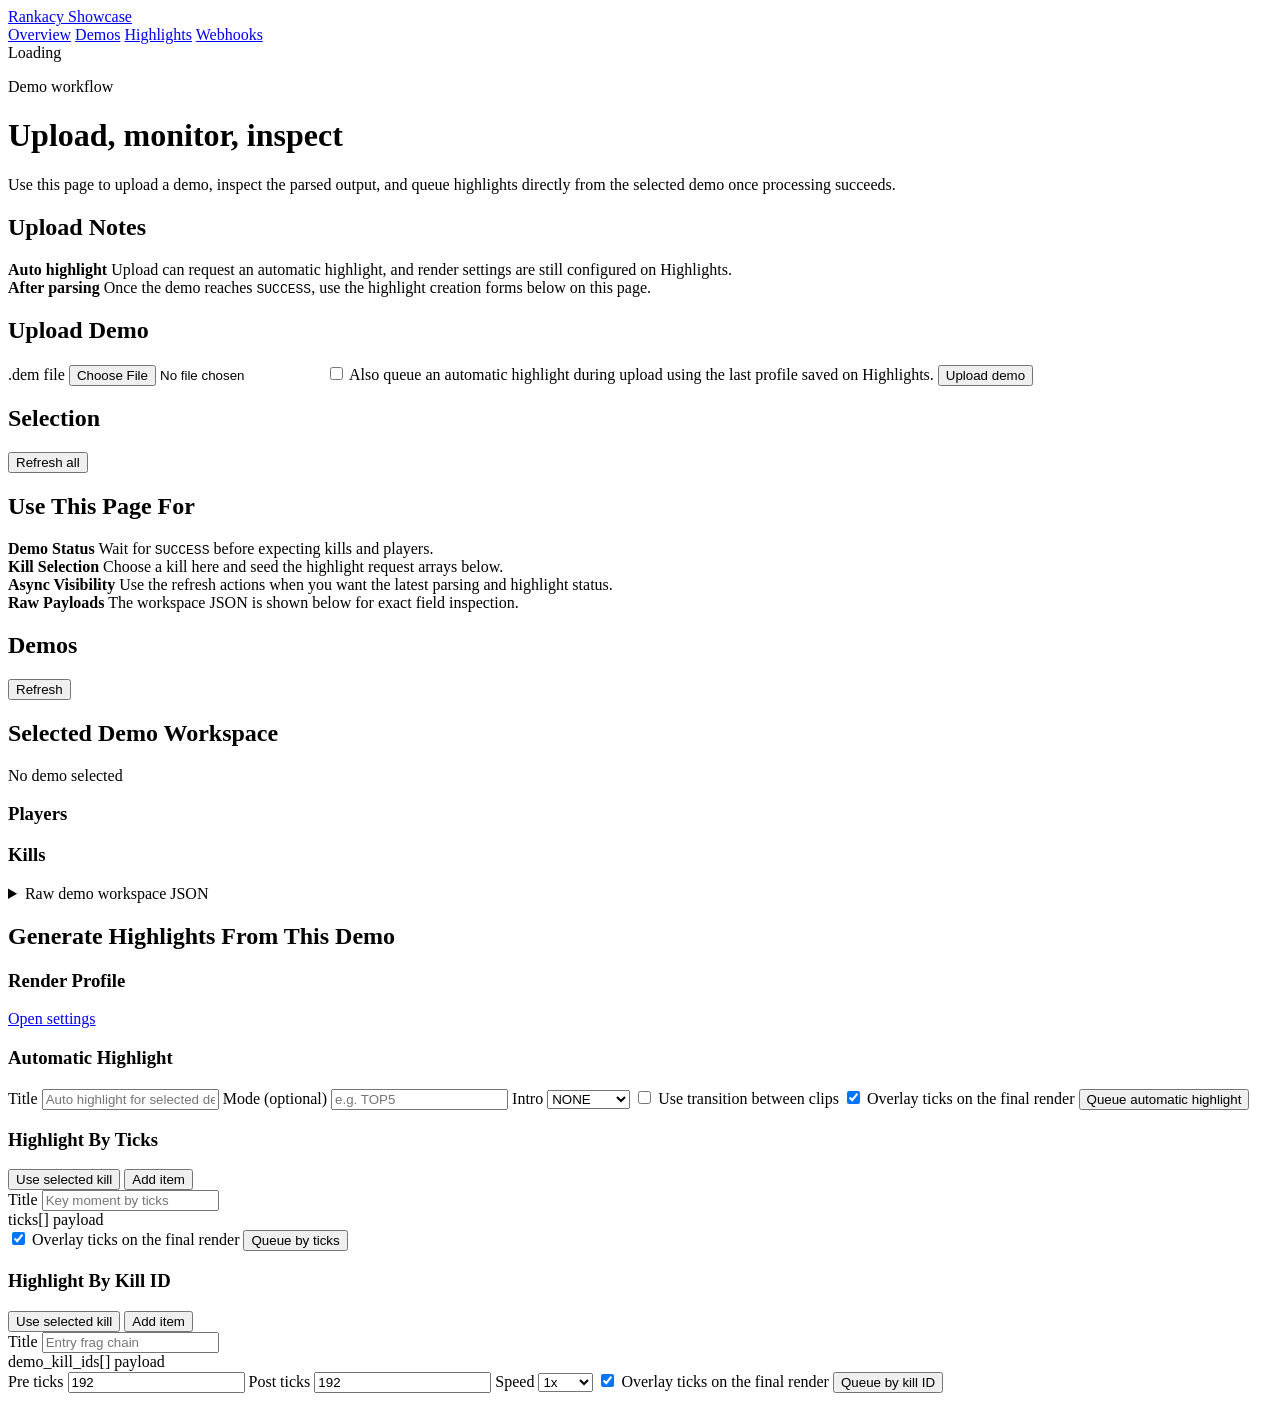
==== app/static/demos.html @ 89836bbf "feat(RAN-8433): init the application" ====
<!DOCTYPE html>
<html lang="en">
  <head>
    <meta charset="utf-8" />
    <meta name="viewport" content="width=device-width, initial-scale=1" />
    <title>Rankacy Demo Processing</title>
    <link rel="stylesheet" href="/static/app.css" />
    <script defer src="/static/app.js"></script>
  </head>
  <body data-page="demos">
    <div class="backdrop backdrop-one"></div>
    <div class="backdrop backdrop-two"></div>
    <main class="shell">
      <nav class="site-nav reveal">
        <a class="brand-mark" href="/">Rankacy Showcase</a>
        <div class="nav-links">
          <a class="nav-link" href="/">Overview</a>
          <a class="nav-link is-active" href="/demos">Demos</a>
          <a class="nav-link" href="/highlights">Highlights</a>
          <a class="nav-link" href="/webhooks">Webhooks</a>
        </div>
        <div class="nav-meta">
          <span class="pill" id="nav-health-pill">Loading</span>
        </div>
      </nav>

      <header class="page-header reveal">
        <p class="eyebrow">Demo workflow</p>
        <h1>Upload, monitor, inspect</h1>
        <p class="lead">
          Use this page to upload a demo, inspect the parsed output, and queue highlights directly from the selected demo once processing succeeds.
        </p>
      </header>

      <section class="grid grid-two reveal">
        <article class="panel">
          <div class="panel-header">
            <h2>Upload Notes</h2>
          </div>
          <div class="summary-grid">
            <div class="summary-box">
              <strong>Auto highlight</strong>
              <span>Upload can request an automatic highlight, and render settings are still configured on Highlights.</span>
            </div>
            <div class="summary-box">
              <strong>After parsing</strong>
              <span>Once the demo reaches <code>SUCCESS</code>, use the highlight creation forms below on this page.</span>
            </div>
          </div>
        </article>

        <article class="panel">
          <div class="panel-header">
            <h2>Upload Demo</h2>
          </div>
          <form id="upload-form" class="stack">
            <label>
              <span>.dem file</span>
              <input id="demo-file" name="file" type="file" accept=".dem" required />
            </label>
            <label class="checkbox">
              <input id="generate-auto-highlight" name="generate_auto_highlight" type="checkbox" />
              <span>Also queue an automatic highlight during upload using the last profile saved on Highlights.</span>
            </label>
            <button class="primary-button" id="upload-submit" type="submit">Upload demo</button>
          </form>
        </article>
      </section>

      <section class="grid grid-two reveal">
        <article class="panel">
          <div class="panel-header">
            <h2>Selection</h2>
            <button class="mini-button" data-action="refresh-dashboard" type="button">Refresh all</button>
          </div>
          <div id="session-summary" class="stack"></div>
        </article>

        <article class="panel">
          <div class="panel-header">
            <h2>Use This Page For</h2>
          </div>
          <div class="summary-grid">
            <div class="summary-box">
              <strong>Demo Status</strong>
              <span>Wait for <code>SUCCESS</code> before expecting kills and players.</span>
            </div>
            <div class="summary-box">
              <strong>Kill Selection</strong>
              <span>Choose a kill here and seed the highlight request arrays below.</span>
            </div>
            <div class="summary-box">
              <strong>Async Visibility</strong>
              <span>Use the refresh actions when you want the latest parsing and highlight status.</span>
            </div>
            <div class="summary-box">
              <strong>Raw Payloads</strong>
              <span>The workspace JSON is shown below for exact field inspection.</span>
            </div>
          </div>
        </article>
      </section>

      <section class="panel reveal">
        <div class="panel-header">
          <h2>Demos</h2>
          <button class="mini-button" data-action="refresh-demos" type="button">Refresh</button>
        </div>
        <div id="demos-list"></div>
      </section>

      <section class="panel reveal">
        <div class="panel-header">
          <h2>Selected Demo Workspace</h2>
          <span class="pill" id="selected-demo-status">No demo selected</span>
        </div>
        <div id="demo-summary" class="stack"></div>
        <div class="workspace-grid workspace-grid-wide">
          <section class="workspace-column">
            <div class="workspace-section-head">
              <h3>Players</h3>
            </div>
            <div id="players-list"></div>
          </section>
          <section class="workspace-column">
            <div class="workspace-section-head">
              <h3>Kills</h3>
            </div>
            <div id="kills-list"></div>
          </section>
        </div>
        <details class="json-block">
          <summary>Raw demo workspace JSON</summary>
          <pre id="demo-raw"></pre>
        </details>
      </section>

      <section class="panel reveal">
        <div class="panel-header">
          <h2>Generate Highlights From This Demo</h2>
        </div>
        <div class="highlight-builder-layout">
          <article class="subtle-card form-card">
            <div class="panel-header">
              <h3>Render Profile</h3>
              <a class="mini-button" href="/highlights">Open settings</a>
            </div>
            <div id="demo-render-profile-summary" class="stack"></div>
          </article>

          <div class="highlight-request-grid">
            <article class="subtle-card form-card">
              <div class="panel-header">
                <h3>Automatic Highlight</h3>
              </div>
              <form id="standard-highlight-form" class="stack">
                <label>
                  <span>Title</span>
                  <input name="title" type="text" placeholder="Auto highlight for selected demo" />
                </label>
                <label>
                  <span>Mode (optional)</span>
                  <input name="mode" type="text" placeholder="e.g. TOP5" />
                </label>
                <label>
                  <span>Intro</span>
                  <select name="intro">
                    <option value="NONE">NONE</option>
                    <option value="GENERIC">GENERIC</option>
                    <option value="SCENIC">SCENIC</option>
                  </select>
                </label>
                <label class="checkbox">
                  <input name="use_transition" type="checkbox" />
                  <span>Use transition between clips</span>
                </label>
                <label class="checkbox">
                  <input name="show_tick" type="checkbox" checked />
                  <span>Overlay ticks on the final render</span>
                </label>
                <button class="primary-button" id="standard-submit" type="submit">Queue automatic highlight</button>
              </form>
            </article>

            <article class="subtle-card form-card">
              <div class="panel-header">
                <h3>Highlight By Ticks</h3>
                <div class="panel-actions">
                  <button class="mini-button" data-action="seed-ticks-from-kill" type="button">Use selected kill</button>
                  <button class="mini-button" data-action="add-tick-range" type="button">Add item</button>
                </div>
              </div>
              <form id="ticks-highlight-form" class="stack">
                <label>
                  <span>Title</span>
                  <input name="title" type="text" placeholder="Key moment by ticks" />
                </label>
                <div>
                  <div class="workspace-section-head">
                    <span class="muted">ticks[] payload</span>
                  </div>
                  <div id="tick-range-list" class="array-items"></div>
                </div>
                <label class="checkbox">
                  <input name="show_tick" type="checkbox" checked />
                  <span>Overlay ticks on the final render</span>
                </label>
                <button class="primary-button" id="ticks-submit" type="submit">Queue by ticks</button>
              </form>
            </article>

            <article class="subtle-card form-card">
              <div class="panel-header">
                <h3>Highlight By Kill ID</h3>
                <div class="panel-actions">
                  <button class="mini-button" data-action="seed-kill-id" type="button">Use selected kill</button>
                  <button class="mini-button" data-action="add-kill-id" type="button">Add item</button>
                </div>
              </div>
              <form id="kill-highlight-form" class="stack">
                <label>
                  <span>Title</span>
                  <input name="title" type="text" placeholder="Entry frag chain" />
                </label>
                <div>
                  <div class="workspace-section-head">
                    <span class="muted">demo_kill_ids[] payload</span>
                  </div>
                  <div id="kill-id-list" class="array-items"></div>
                </div>
                <label>
                  <span>Pre ticks</span>
                  <input name="pre_ticks" type="number" min="0" value="192" />
                </label>
                <label>
                  <span>Post ticks</span>
                  <input name="post_ticks" type="number" min="0" value="192" />
                </label>
                <label>
                  <span>Speed</span>
                  <select name="speed">
                    <option value="1">1x</option>
                    <option value="0.5">0.5x</option>
                    <option value="0.25">0.25x</option>
                    <option value="2">2x</option>
                  </select>
                </label>
                <label class="checkbox">
                  <input name="show_tick" type="checkbox" checked />
                  <span>Overlay ticks on the final render</span>
                </label>
                <button class="primary-button" id="kill-submit" type="submit">Queue by kill ID</button>
              </form>
            </article>
          </div>
        </div>
      </section>

      <template id="tick-range-template">
        <fieldset class="array-item">
          <div class="array-item-head">
            <strong>ticks[] item</strong>
            <button class="mini-button" data-action="remove-tick-range" type="button">Remove</button>
          </div>
          <div class="grid grid-two">
            <label>
              <span>Start tick</span>
              <input data-field="start_tick" type="number" min="0" placeholder="15423" />
            </label>
            <label>
              <span>End tick</span>
              <input data-field="end_tick" type="number" min="0" placeholder="15610" />
            </label>
            <label>
              <span>Steam ID</span>
              <input data-field="steam_id" type="text" placeholder="7656119..." />
            </label>
            <label>
              <span>Speed</span>
              <select data-field="speed">
                <option value="1">1x</option>
                <option value="0.5">0.5x</option>
                <option value="0.25">0.25x</option>
                <option value="2">2x</option>
              </select>
            </label>
          </div>
        </fieldset>
      </template>

      <template id="kill-id-template">
        <fieldset class="array-item">
          <div class="array-item-head">
            <strong>demo_kill_ids[] item</strong>
            <button class="mini-button" data-action="remove-kill-id" type="button">Remove</button>
          </div>
          <label>
            <span>Kill ID</span>
            <input data-field="demo_kill_id" type="number" min="1" placeholder="801" />
          </label>
        </fieldset>
      </template>

    </main>
  </body>
</html>
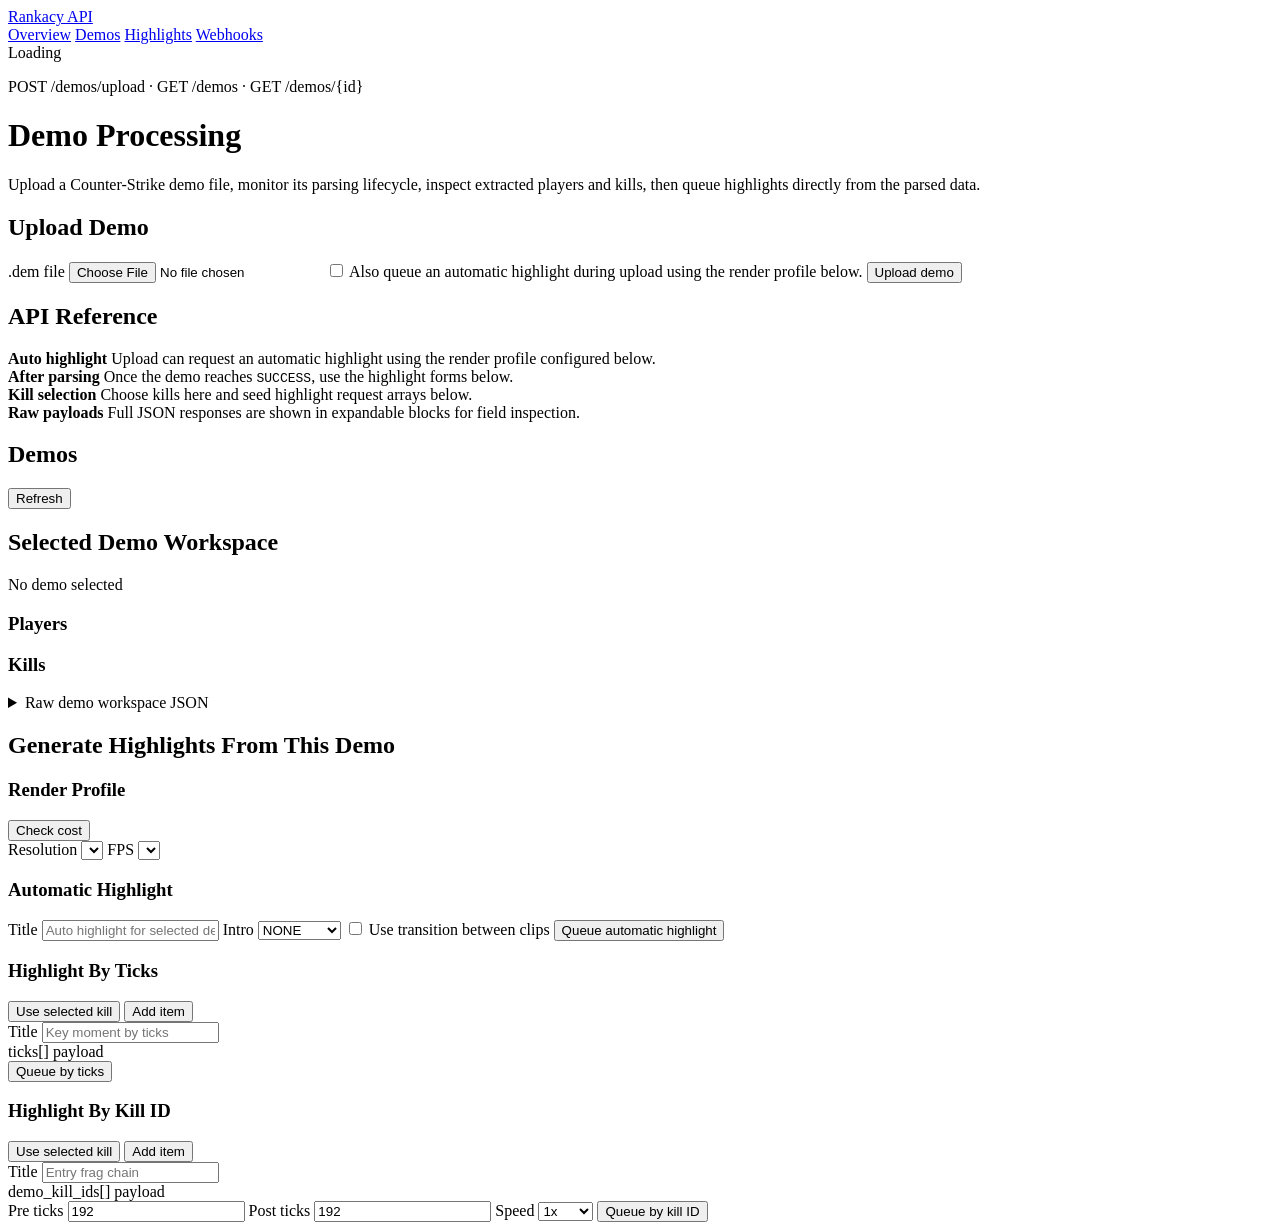
==== commit b7c28aec: "feat(RAN-8433): redesign" ====
--- a/app/static/demos.html
+++ b/app/static/demos.html
@@ -3,7 +3,7 @@
   <head>
     <meta charset="utf-8" />
     <meta name="viewport" content="width=device-width, initial-scale=1" />
-    <title>Rankacy Demo Processing</title>
+    <title>Rankacy API &middot; Demo Processing</title>
     <link rel="stylesheet" href="/static/app.css" />
     <script defer src="/static/app.js"></script>
   </head>
@@ -12,7 +12,7 @@
     <div class="backdrop backdrop-two"></div>
     <main class="shell">
       <nav class="site-nav reveal">
-        <a class="brand-mark" href="/">Rankacy Showcase</a>
+        <a class="brand-mark" href="/">Rankacy API</a>
         <div class="nav-links">
           <a class="nav-link" href="/">Overview</a>
           <a class="nav-link is-active" href="/demos">Demos</a>
@@ -25,32 +25,17 @@
       </nav>
 
       <header class="page-header reveal">
-        <p class="eyebrow">Demo workflow</p>
-        <h1>Upload, monitor, inspect</h1>
+        <p class="eyebrow">POST /demos/upload &middot; GET /demos &middot; GET /demos/{id}</p>
+        <h1>Demo Processing</h1>
         <p class="lead">
-          Use this page to upload a demo, inspect the parsed output, and queue highlights directly from the selected demo once processing succeeds.
+          Upload a Counter-Strike demo file, monitor its parsing lifecycle, inspect extracted players and kills,
+          then queue highlights directly from the parsed data.
         </p>
       </header>
 
       <section class="grid grid-two reveal">
         <article class="panel">
           <div class="panel-header">
-            <h2>Upload Notes</h2>
-          </div>
-          <div class="summary-grid">
-            <div class="summary-box">
-              <strong>Auto highlight</strong>
-              <span>Upload can request an automatic highlight, and render settings are still configured on Highlights.</span>
-            </div>
-            <div class="summary-box">
-              <strong>After parsing</strong>
-              <span>Once the demo reaches <code>SUCCESS</code>, use the highlight creation forms below on this page.</span>
-            </div>
-          </div>
-        </article>
-
-        <article class="panel">
-          <div class="panel-header">
             <h2>Upload Demo</h2>
           </div>
           <form id="upload-form" class="stack">
@@ -60,42 +45,32 @@
             </label>
             <label class="checkbox">
               <input id="generate-auto-highlight" name="generate_auto_highlight" type="checkbox" />
-              <span>Also queue an automatic highlight during upload using the last profile saved on Highlights.</span>
+              <span>Also queue an automatic highlight during upload using the render profile below.</span>
             </label>
             <button class="primary-button" id="upload-submit" type="submit">Upload demo</button>
           </form>
         </article>
-      </section>
-
-      <section class="grid grid-two reveal">
+
         <article class="panel">
           <div class="panel-header">
-            <h2>Selection</h2>
-            <button class="mini-button" data-action="refresh-dashboard" type="button">Refresh all</button>
-          </div>
-          <div id="session-summary" class="stack"></div>
-        </article>
-
-        <article class="panel">
-          <div class="panel-header">
-            <h2>Use This Page For</h2>
+            <h2>API Reference</h2>
           </div>
           <div class="summary-grid">
             <div class="summary-box">
-              <strong>Demo Status</strong>
-              <span>Wait for <code>SUCCESS</code> before expecting kills and players.</span>
-            </div>
-            <div class="summary-box">
-              <strong>Kill Selection</strong>
-              <span>Choose a kill here and seed the highlight request arrays below.</span>
-            </div>
-            <div class="summary-box">
-              <strong>Async Visibility</strong>
-              <span>Use the refresh actions when you want the latest parsing and highlight status.</span>
-            </div>
-            <div class="summary-box">
-              <strong>Raw Payloads</strong>
-              <span>The workspace JSON is shown below for exact field inspection.</span>
+              <strong>Auto highlight</strong>
+              <span>Upload can request an automatic highlight using the render profile configured below.</span>
+            </div>
+            <div class="summary-box">
+              <strong>After parsing</strong>
+              <span>Once the demo reaches <code>SUCCESS</code>, use the highlight forms below.</span>
+            </div>
+            <div class="summary-box">
+              <strong>Kill selection</strong>
+              <span>Choose kills here and seed highlight request arrays below.</span>
+            </div>
+            <div class="summary-box">
+              <strong>Raw payloads</strong>
+              <span>Full JSON responses are shown in expandable blocks for field inspection.</span>
             </div>
           </div>
         </article>
@@ -143,9 +118,19 @@
           <article class="subtle-card form-card">
             <div class="panel-header">
               <h3>Render Profile</h3>
-              <a class="mini-button" href="/highlights">Open settings</a>
-            </div>
-            <div id="demo-render-profile-summary" class="stack"></div>
+              <button class="mini-button" data-action="estimate-cost" type="button">Check cost</button>
+            </div>
+            <form id="render-profile-form" class="stack">
+              <label>
+                <span>Resolution</span>
+                <select id="resolution-id" name="resolution_id"></select>
+              </label>
+              <label>
+                <span>FPS</span>
+                <select id="fps-id" name="fps_id"></select>
+              </label>
+            </form>
+            <div id="cost-summary" class="stack" style="margin-top: 0.75rem;"></div>
           </article>
 
           <div class="highlight-request-grid">
@@ -159,10 +144,6 @@
                   <input name="title" type="text" placeholder="Auto highlight for selected demo" />
                 </label>
                 <label>
-                  <span>Mode (optional)</span>
-                  <input name="mode" type="text" placeholder="e.g. TOP5" />
-                </label>
-                <label>
                   <span>Intro</span>
                   <select name="intro">
                     <option value="NONE">NONE</option>
@@ -174,10 +155,6 @@
                   <input name="use_transition" type="checkbox" />
                   <span>Use transition between clips</span>
                 </label>
-                <label class="checkbox">
-                  <input name="show_tick" type="checkbox" checked />
-                  <span>Overlay ticks on the final render</span>
-                </label>
                 <button class="primary-button" id="standard-submit" type="submit">Queue automatic highlight</button>
               </form>
             </article>
@@ -201,10 +178,6 @@
                   </div>
                   <div id="tick-range-list" class="array-items"></div>
                 </div>
-                <label class="checkbox">
-                  <input name="show_tick" type="checkbox" checked />
-                  <span>Overlay ticks on the final render</span>
-                </label>
                 <button class="primary-button" id="ticks-submit" type="submit">Queue by ticks</button>
               </form>
             </article>
@@ -245,10 +218,6 @@
                     <option value="2">2x</option>
                   </select>
                 </label>
-                <label class="checkbox">
-                  <input name="show_tick" type="checkbox" checked />
-                  <span>Overlay ticks on the final render</span>
-                </label>
                 <button class="primary-button" id="kill-submit" type="submit">Queue by kill ID</button>
               </form>
             </article>
